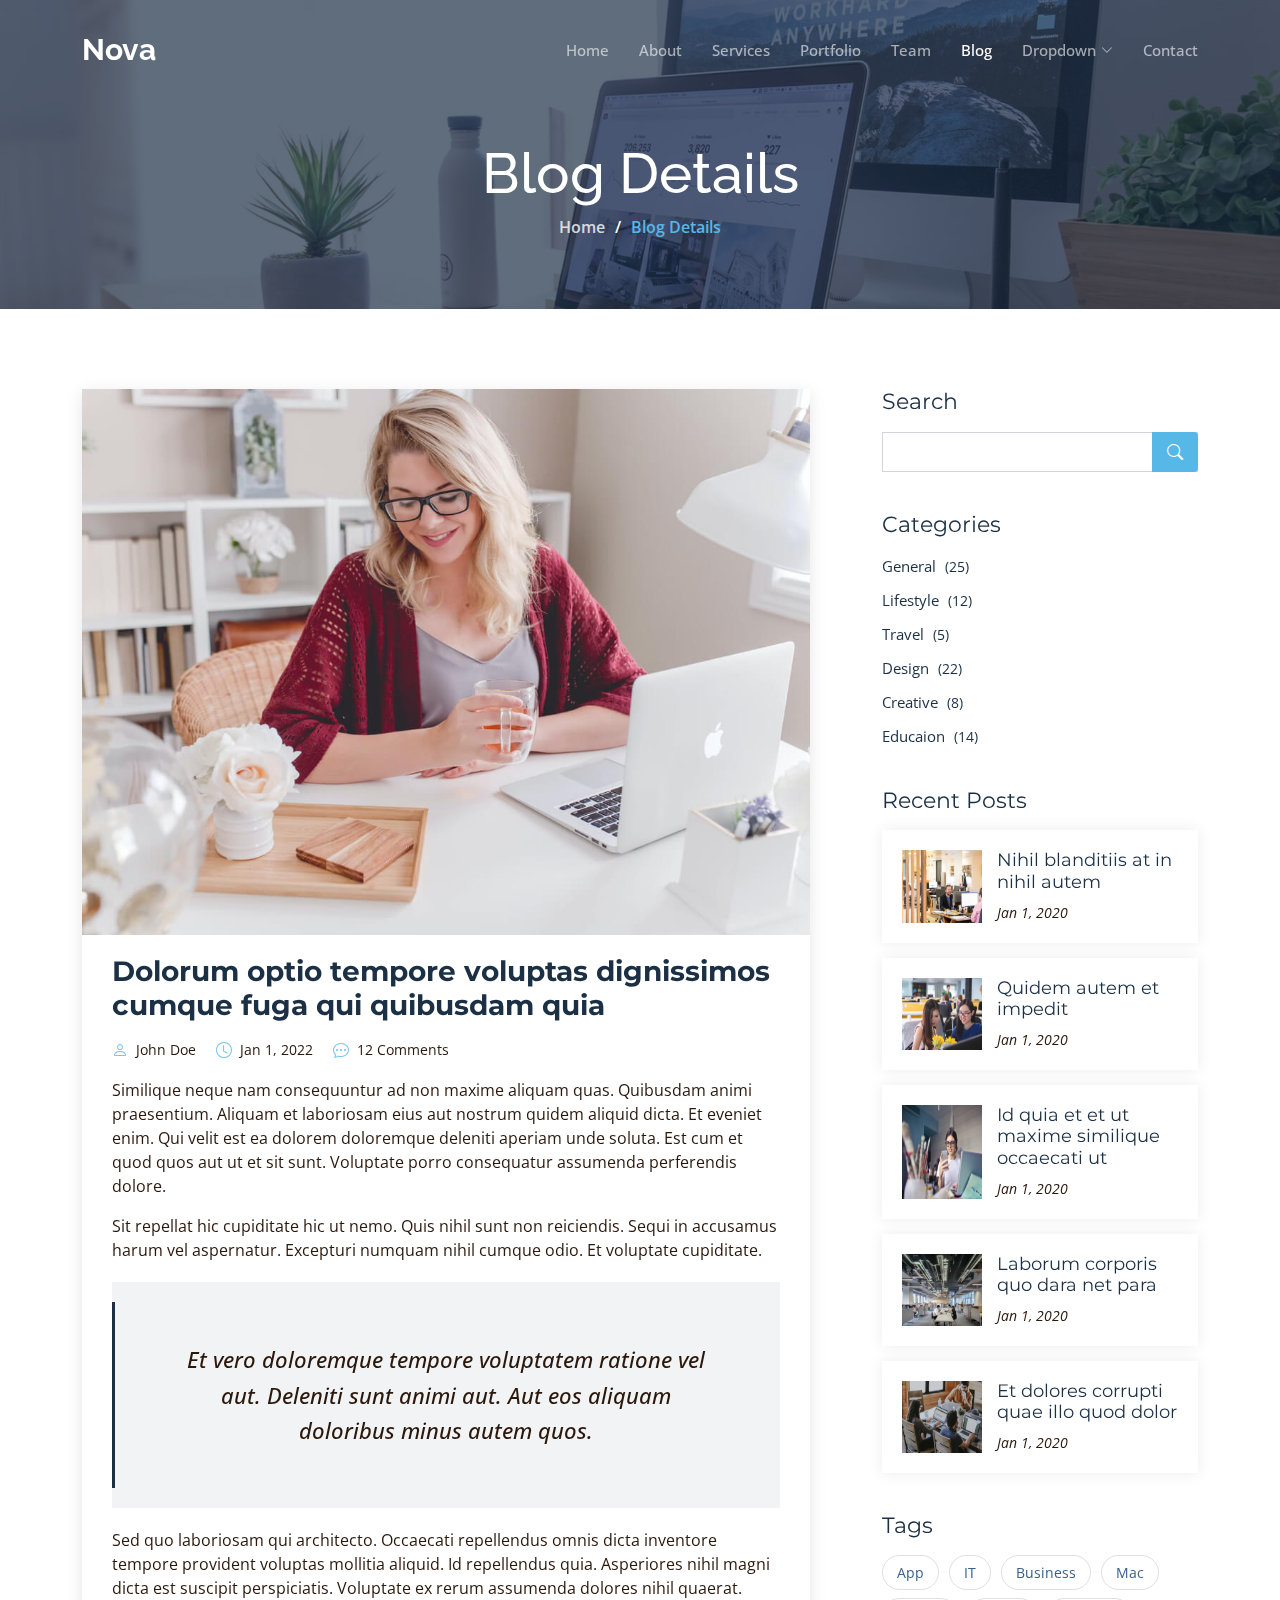
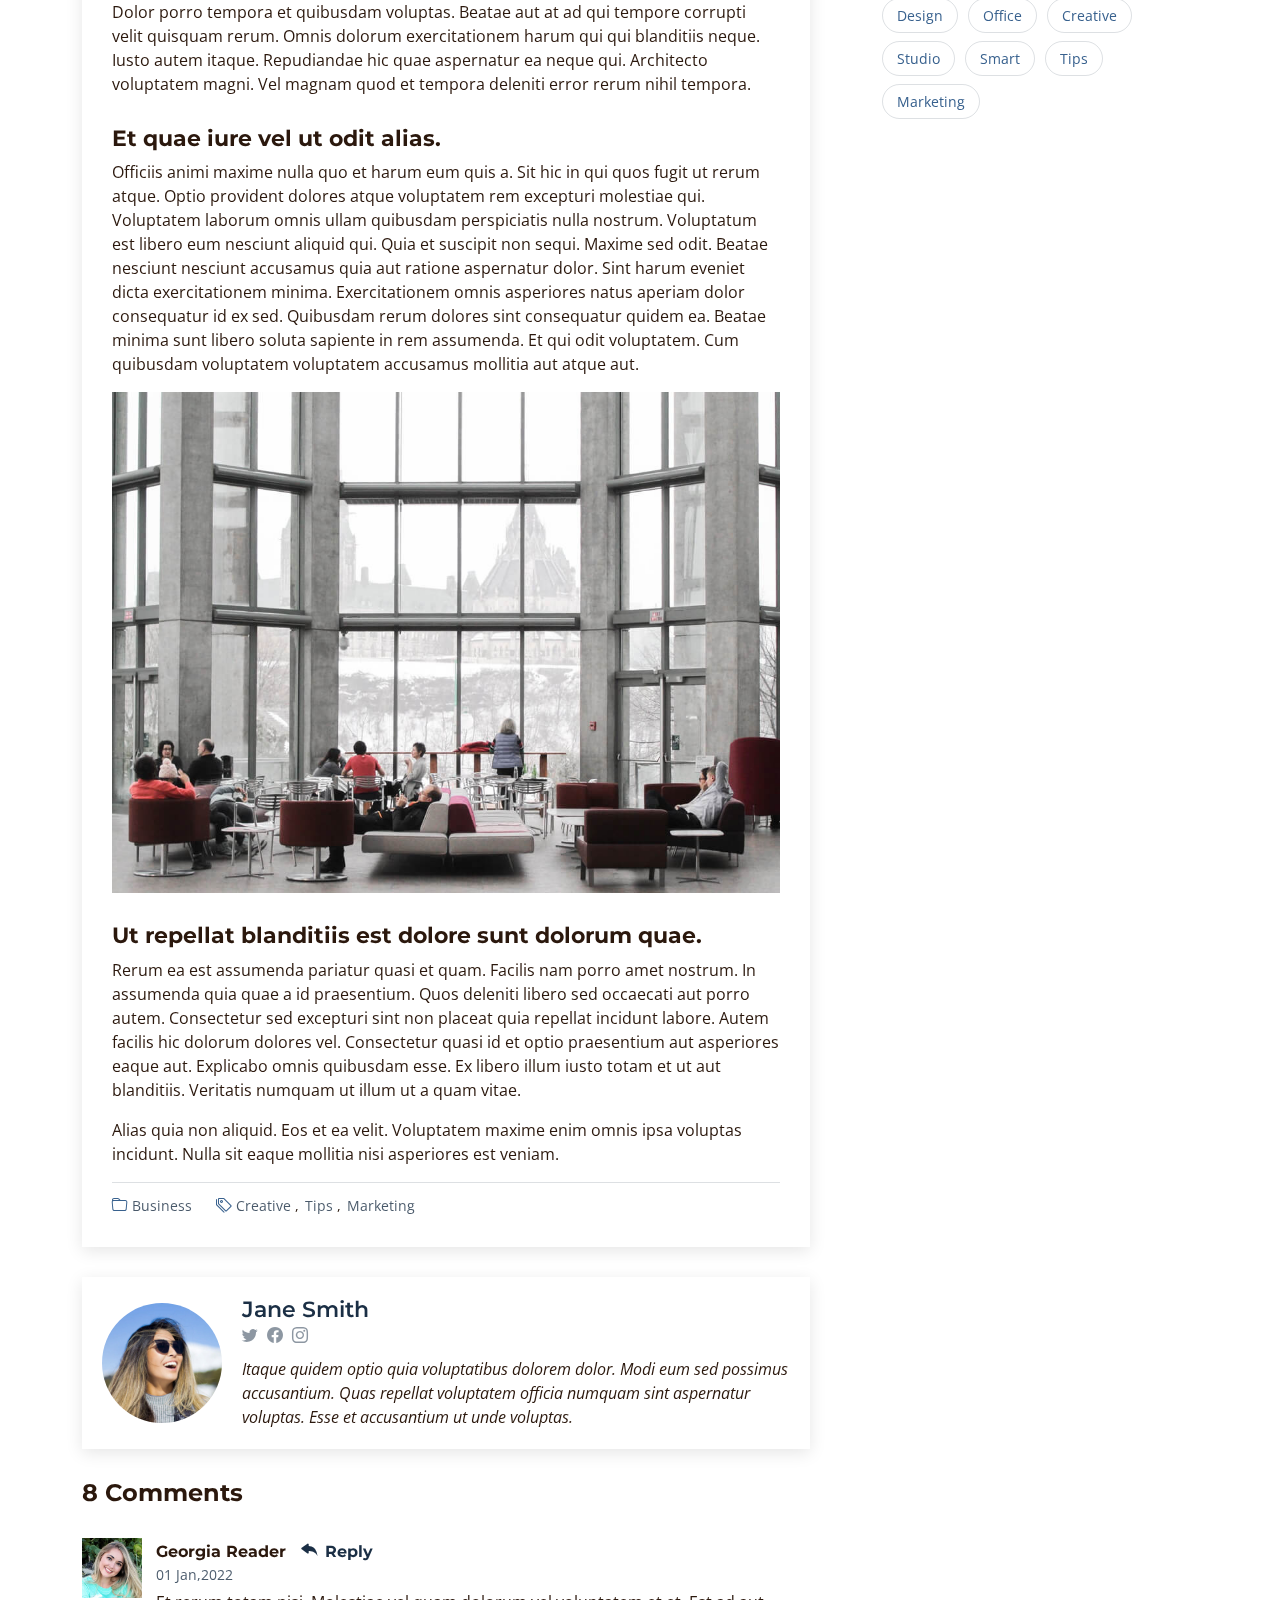
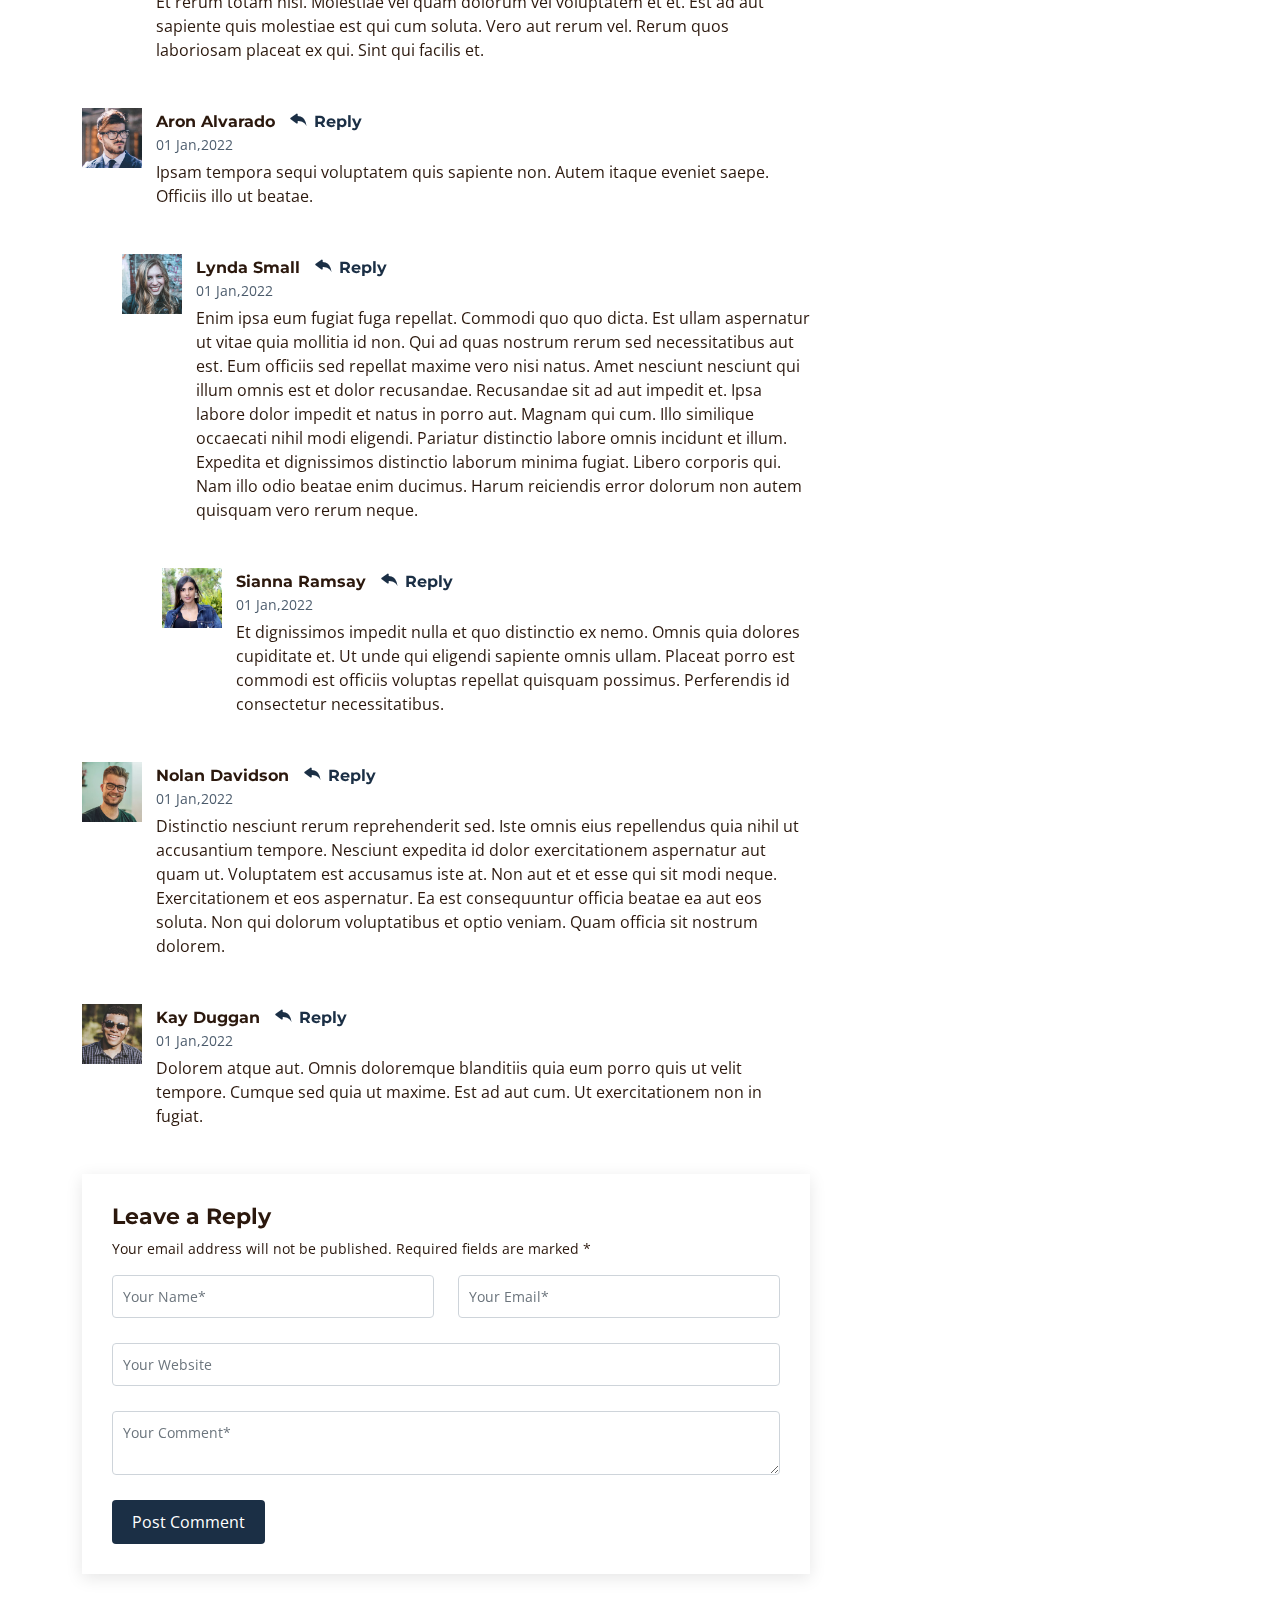
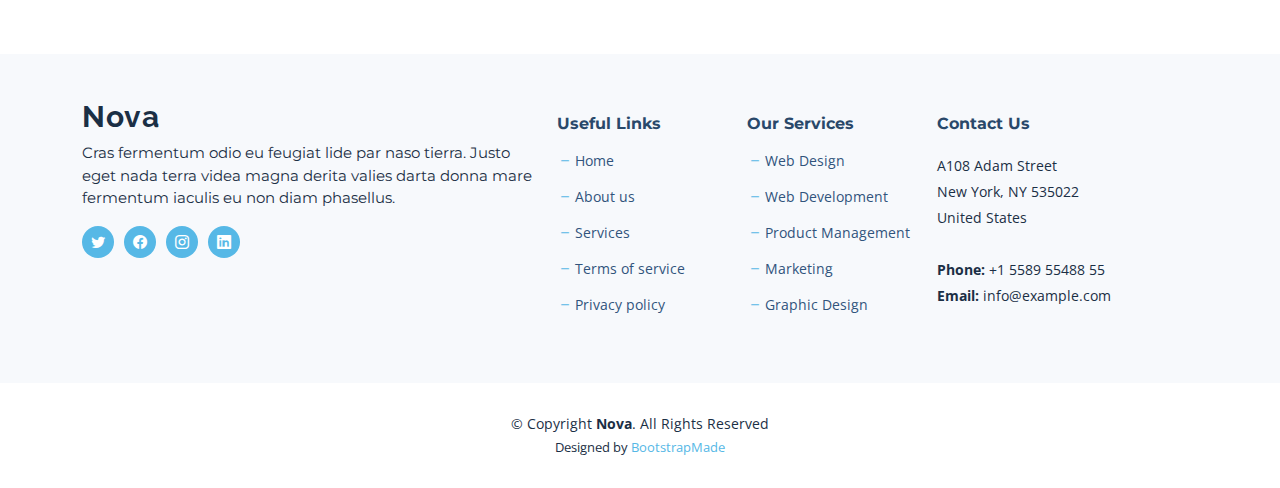
==== blog-details.html @ 0387a155 "Website" ====
<!DOCTYPE html>
<html lang="en">

<head>
  <meta charset="utf-8">
  <meta content="width=device-width, initial-scale=1.0" name="viewport">

  <title>Nova Bootstrap Template - Blog</title>
  <meta content="" name="description">
  <meta content="" name="keywords">

  <!-- Favicons -->
  <link href="assets/img/favicon.png" rel="icon">
  <link href="assets/img/apple-touch-icon.png" rel="apple-touch-icon">

  <!-- Google Fonts -->
  <link rel="preconnect" href="https://fonts.googleapis.com">
  <link rel="preconnect" href="https://fonts.gstatic.com" crossorigin>
  <link href="https://fonts.googleapis.com/css2?family=Open+Sans:ital,wght@0,300;0,400;0,500;0,600;0,700;1,300;1,400;1,600;1,700&family=Montserrat:ital,wght@0,300;0,400;0,500;0,600;0,700;1,300;1,400;1,500;1,600;1,700&family=Raleway:ital,wght@0,300;0,400;0,500;0,600;0,700;1,300;1,400;1,500;1,600;1,700&display=swap" rel="stylesheet">

  <!-- Vendor CSS Files -->
  <link href="assets/vendor/bootstrap/css/bootstrap.min.css" rel="stylesheet">
  <link href="assets/vendor/bootstrap-icons/bootstrap-icons.css" rel="stylesheet">
  <link href="assets/vendor/aos/aos.css" rel="stylesheet">
  <link href="assets/vendor/glightbox/css/glightbox.min.css" rel="stylesheet">
  <link href="assets/vendor/swiper/swiper-bundle.min.css" rel="stylesheet">
  <link href="assets/vendor/remixicon/remixicon.css" rel="stylesheet">

  <!-- Template Main CSS File -->
  <link href="assets/css/main.css" rel="stylesheet">

  <!-- =======================================================
  * Template Name: Nova
  * Updated: Mar 10 2023 with Bootstrap v5.2.3
  * Template URL: https://bootstrapmade.com/nova-bootstrap-business-template/
  * Author: BootstrapMade.com
  * License: https://bootstrapmade.com/license/
  ======================================================== -->
</head>

<body class="page-blog">

  <!-- ======= Header ======= -->
  <header id="header" class="header d-flex align-items-center fixed-top">
    <div class="container-fluid container-xl d-flex align-items-center justify-content-between">

      <a href="index.html" class="logo d-flex align-items-center">
        <!-- Uncomment the line below if you also wish to use an image logo -->
        <!-- <img src="assets/img/logo.png" alt=""> -->
        <h1 class="d-flex align-items-center">Nova</h1>
      </a>

      <i class="mobile-nav-toggle mobile-nav-show bi bi-list"></i>
      <i class="mobile-nav-toggle mobile-nav-hide d-none bi bi-x"></i>

      <nav id="navbar" class="navbar">
        <ul>
          <li><a href="index.html">Home</a></li>
          <li><a href="about.html">About</a></li>
          <li><a href="services.html">Services</a></li>
          <li><a href="portfolio.html">Portfolio</a></li>
          <li><a href="team.html">Team</a></li>
          <li><a href="blog.html" class="active">Blog</a></li>
          <li class="dropdown"><a href="#"><span>Dropdown</span> <i class="bi bi-chevron-down dropdown-indicator"></i></a>
            <ul>
              <li><a href="#">Dropdown 1</a></li>
              <li class="dropdown"><a href="#"><span>Deep Dropdown</span> <i class="bi bi-chevron-down dropdown-indicator"></i></a>
                <ul>
                  <li><a href="#">Deep Dropdown 1</a></li>
                  <li><a href="#">Deep Dropdown 2</a></li>
                  <li><a href="#">Deep Dropdown 3</a></li>
                  <li><a href="#">Deep Dropdown 4</a></li>
                  <li><a href="#">Deep Dropdown 5</a></li>
                </ul>
              </li>
              <li><a href="#">Dropdown 2</a></li>
              <li><a href="#">Dropdown 3</a></li>
              <li><a href="#">Dropdown 4</a></li>
            </ul>
          </li>
          <li><a href="contact.html">Contact</a></li>
        </ul>
      </nav><!-- .navbar -->

    </div>
  </header><!-- End Header -->

  <main id="main">

    <!-- ======= Breadcrumbs ======= -->
    <div class="breadcrumbs d-flex align-items-center" style="background-image: url('assets/img/blog-header.jpg');">
      <div class="container position-relative d-flex flex-column align-items-center">

        <h2>Blog Details</h2>
        <ol>
          <li><a href="index.html">Home</a></li>
          <li>Blog Details</li>
        </ol>

      </div>
    </div><!-- End Breadcrumbs -->

    <!-- ======= Blog Details Section ======= -->
    <section id="blog" class="blog">
      <div class="container" data-aos="fade-up">

        <div class="row g-5">

          <div class="col-lg-8" data-aos="fade-up" data-aos-delay="200">

            <article class="blog-details">

              <div class="post-img">
                <img src="assets/img/blog/blog-1.jpg" alt="" class="img-fluid">
              </div>

              <h2 class="title">Dolorum optio tempore voluptas dignissimos cumque fuga qui quibusdam quia</h2>

              <div class="meta-top">
                <ul>
                  <li class="d-flex align-items-center"><i class="bi bi-person"></i> <a href="blog-details.html">John Doe</a></li>
                  <li class="d-flex align-items-center"><i class="bi bi-clock"></i> <a href="blog-details.html"><time datetime="2020-01-01">Jan 1, 2022</time></a></li>
                  <li class="d-flex align-items-center"><i class="bi bi-chat-dots"></i> <a href="blog-details.html">12 Comments</a></li>
                </ul>
              </div><!-- End meta top -->

              <div class="content">
                <p>
                  Similique neque nam consequuntur ad non maxime aliquam quas. Quibusdam animi praesentium. Aliquam et laboriosam eius aut nostrum quidem aliquid dicta.
                  Et eveniet enim. Qui velit est ea dolorem doloremque deleniti aperiam unde soluta. Est cum et quod quos aut ut et sit sunt. Voluptate porro consequatur assumenda perferendis dolore.
                </p>

                <p>
                  Sit repellat hic cupiditate hic ut nemo. Quis nihil sunt non reiciendis. Sequi in accusamus harum vel aspernatur. Excepturi numquam nihil cumque odio. Et voluptate cupiditate.
                </p>

                <blockquote>
                  <p>
                    Et vero doloremque tempore voluptatem ratione vel aut. Deleniti sunt animi aut. Aut eos aliquam doloribus minus autem quos.
                  </p>
                </blockquote>

                <p>
                  Sed quo laboriosam qui architecto. Occaecati repellendus omnis dicta inventore tempore provident voluptas mollitia aliquid. Id repellendus quia. Asperiores nihil magni dicta est suscipit perspiciatis. Voluptate ex rerum assumenda dolores nihil quaerat.
                  Dolor porro tempora et quibusdam voluptas. Beatae aut at ad qui tempore corrupti velit quisquam rerum. Omnis dolorum exercitationem harum qui qui blanditiis neque.
                  Iusto autem itaque. Repudiandae hic quae aspernatur ea neque qui. Architecto voluptatem magni. Vel magnam quod et tempora deleniti error rerum nihil tempora.
                </p>

                <h3>Et quae iure vel ut odit alias.</h3>
                <p>
                  Officiis animi maxime nulla quo et harum eum quis a. Sit hic in qui quos fugit ut rerum atque. Optio provident dolores atque voluptatem rem excepturi molestiae qui. Voluptatem laborum omnis ullam quibusdam perspiciatis nulla nostrum. Voluptatum est libero eum nesciunt aliquid qui.
                  Quia et suscipit non sequi. Maxime sed odit. Beatae nesciunt nesciunt accusamus quia aut ratione aspernatur dolor. Sint harum eveniet dicta exercitationem minima. Exercitationem omnis asperiores natus aperiam dolor consequatur id ex sed. Quibusdam rerum dolores sint consequatur quidem ea.
                  Beatae minima sunt libero soluta sapiente in rem assumenda. Et qui odit voluptatem. Cum quibusdam voluptatem voluptatem accusamus mollitia aut atque aut.
                </p>
                <img src="assets/img/blog/blog-inside-post.jpg" class="img-fluid" alt="">

                <h3>Ut repellat blanditiis est dolore sunt dolorum quae.</h3>
                <p>
                  Rerum ea est assumenda pariatur quasi et quam. Facilis nam porro amet nostrum. In assumenda quia quae a id praesentium. Quos deleniti libero sed occaecati aut porro autem. Consectetur sed excepturi sint non placeat quia repellat incidunt labore. Autem facilis hic dolorum dolores vel.
                  Consectetur quasi id et optio praesentium aut asperiores eaque aut. Explicabo omnis quibusdam esse. Ex libero illum iusto totam et ut aut blanditiis. Veritatis numquam ut illum ut a quam vitae.
                </p>
                <p>
                  Alias quia non aliquid. Eos et ea velit. Voluptatem maxime enim omnis ipsa voluptas incidunt. Nulla sit eaque mollitia nisi asperiores est veniam.
                </p>

              </div><!-- End post content -->

              <div class="meta-bottom">
                <i class="bi bi-folder"></i>
                <ul class="cats">
                  <li><a href="#">Business</a></li>
                </ul>

                <i class="bi bi-tags"></i>
                <ul class="tags">
                  <li><a href="#">Creative</a></li>
                  <li><a href="#">Tips</a></li>
                  <li><a href="#">Marketing</a></li>
                </ul>
              </div><!-- End meta bottom -->

            </article><!-- End blog post -->

            <div class="post-author d-flex align-items-center">
              <img src="assets/img/blog/blog-author.jpg" class="rounded-circle flex-shrink-0" alt="">
              <div>
                <h4>Jane Smith</h4>
                <div class="social-links">
                  <a href="https://twitters.com/#"><i class="bi bi-twitter"></i></a>
                  <a href="https://facebook.com/#"><i class="bi bi-facebook"></i></a>
                  <a href="https://instagram.com/#"><i class="biu bi-instagram"></i></a>
                </div>
                <p>
                  Itaque quidem optio quia voluptatibus dolorem dolor. Modi eum sed possimus accusantium. Quas repellat voluptatem officia numquam sint aspernatur voluptas. Esse et accusantium ut unde voluptas.
                </p>
              </div>
            </div><!-- End post author -->

            <div class="comments">

              <h4 class="comments-count">8 Comments</h4>

              <div id="comment-1" class="comment">
                <div class="d-flex">
                  <div class="comment-img"><img src="assets/img/blog/comments-1.jpg" alt=""></div>
                  <div>
                    <h5><a href="">Georgia Reader</a> <a href="#" class="reply"><i class="bi bi-reply-fill"></i> Reply</a></h5>
                    <time datetime="2020-01-01">01 Jan,2022</time>
                    <p>
                      Et rerum totam nisi. Molestiae vel quam dolorum vel voluptatem et et. Est ad aut sapiente quis molestiae est qui cum soluta.
                      Vero aut rerum vel. Rerum quos laboriosam placeat ex qui. Sint qui facilis et.
                    </p>
                  </div>
                </div>
              </div><!-- End comment #1 -->

              <div id="comment-2" class="comment">
                <div class="d-flex">
                  <div class="comment-img"><img src="assets/img/blog/comments-2.jpg" alt=""></div>
                  <div>
                    <h5><a href="">Aron Alvarado</a> <a href="#" class="reply"><i class="bi bi-reply-fill"></i> Reply</a></h5>
                    <time datetime="2020-01-01">01 Jan,2022</time>
                    <p>
                      Ipsam tempora sequi voluptatem quis sapiente non. Autem itaque eveniet saepe. Officiis illo ut beatae.
                    </p>
                  </div>
                </div>

                <div id="comment-reply-1" class="comment comment-reply">
                  <div class="d-flex">
                    <div class="comment-img"><img src="assets/img/blog/comments-3.jpg" alt=""></div>
                    <div>
                      <h5><a href="">Lynda Small</a> <a href="#" class="reply"><i class="bi bi-reply-fill"></i> Reply</a></h5>
                      <time datetime="2020-01-01">01 Jan,2022</time>
                      <p>
                        Enim ipsa eum fugiat fuga repellat. Commodi quo quo dicta. Est ullam aspernatur ut vitae quia mollitia id non. Qui ad quas nostrum rerum sed necessitatibus aut est. Eum officiis sed repellat maxime vero nisi natus. Amet nesciunt nesciunt qui illum omnis est et dolor recusandae.

                        Recusandae sit ad aut impedit et. Ipsa labore dolor impedit et natus in porro aut. Magnam qui cum. Illo similique occaecati nihil modi eligendi. Pariatur distinctio labore omnis incidunt et illum. Expedita et dignissimos distinctio laborum minima fugiat.

                        Libero corporis qui. Nam illo odio beatae enim ducimus. Harum reiciendis error dolorum non autem quisquam vero rerum neque.
                      </p>
                    </div>
                  </div>

                  <div id="comment-reply-2" class="comment comment-reply">
                    <div class="d-flex">
                      <div class="comment-img"><img src="assets/img/blog/comments-4.jpg" alt=""></div>
                      <div>
                        <h5><a href="">Sianna Ramsay</a> <a href="#" class="reply"><i class="bi bi-reply-fill"></i> Reply</a></h5>
                        <time datetime="2020-01-01">01 Jan,2022</time>
                        <p>
                          Et dignissimos impedit nulla et quo distinctio ex nemo. Omnis quia dolores cupiditate et. Ut unde qui eligendi sapiente omnis ullam. Placeat porro est commodi est officiis voluptas repellat quisquam possimus. Perferendis id consectetur necessitatibus.
                        </p>
                      </div>
                    </div>

                  </div><!-- End comment reply #2-->

                </div><!-- End comment reply #1-->

              </div><!-- End comment #2-->

              <div id="comment-3" class="comment">
                <div class="d-flex">
                  <div class="comment-img"><img src="assets/img/blog/comments-5.jpg" alt=""></div>
                  <div>
                    <h5><a href="">Nolan Davidson</a> <a href="#" class="reply"><i class="bi bi-reply-fill"></i> Reply</a></h5>
                    <time datetime="2020-01-01">01 Jan,2022</time>
                    <p>
                      Distinctio nesciunt rerum reprehenderit sed. Iste omnis eius repellendus quia nihil ut accusantium tempore. Nesciunt expedita id dolor exercitationem aspernatur aut quam ut. Voluptatem est accusamus iste at.
                      Non aut et et esse qui sit modi neque. Exercitationem et eos aspernatur. Ea est consequuntur officia beatae ea aut eos soluta. Non qui dolorum voluptatibus et optio veniam. Quam officia sit nostrum dolorem.
                    </p>
                  </div>
                </div>

              </div><!-- End comment #3 -->

              <div id="comment-4" class="comment">
                <div class="d-flex">
                  <div class="comment-img"><img src="assets/img/blog/comments-6.jpg" alt=""></div>
                  <div>
                    <h5><a href="">Kay Duggan</a> <a href="#" class="reply"><i class="bi bi-reply-fill"></i> Reply</a></h5>
                    <time datetime="2020-01-01">01 Jan,2022</time>
                    <p>
                      Dolorem atque aut. Omnis doloremque blanditiis quia eum porro quis ut velit tempore. Cumque sed quia ut maxime. Est ad aut cum. Ut exercitationem non in fugiat.
                    </p>
                  </div>
                </div>

              </div><!-- End comment #4 -->

              <div class="reply-form">

                <h4>Leave a Reply</h4>
                <p>Your email address will not be published. Required fields are marked * </p>
                <form action="">
                  <div class="row">
                    <div class="col-md-6 form-group">
                      <input name="name" type="text" class="form-control" placeholder="Your Name*">
                    </div>
                    <div class="col-md-6 form-group">
                      <input name="email" type="text" class="form-control" placeholder="Your Email*">
                    </div>
                  </div>
                  <div class="row">
                    <div class="col form-group">
                      <input name="website" type="text" class="form-control" placeholder="Your Website">
                    </div>
                  </div>
                  <div class="row">
                    <div class="col form-group">
                      <textarea name="comment" class="form-control" placeholder="Your Comment*"></textarea>
                    </div>
                  </div>
                  <button type="submit" class="btn btn-primary">Post Comment</button>

                </form>

              </div>

            </div><!-- End blog comments -->

          </div>

          <div class="col-lg-4" data-aos="fade-up" data-aos-delay="400">

            <div class="sidebar ps-lg-4">

              <div class="sidebar-item search-form">
                <h3 class="sidebar-title">Search</h3>
                <form action="" class="mt-3">
                  <input type="text">
                  <button type="submit"><i class="bi bi-search"></i></button>
                </form>
              </div><!-- End sidebar search formn-->

              <div class="sidebar-item categories">
                <h3 class="sidebar-title">Categories</h3>
                <ul class="mt-3">
                  <li><a href="#">General <span>(25)</span></a></li>
                  <li><a href="#">Lifestyle <span>(12)</span></a></li>
                  <li><a href="#">Travel <span>(5)</span></a></li>
                  <li><a href="#">Design <span>(22)</span></a></li>
                  <li><a href="#">Creative <span>(8)</span></a></li>
                  <li><a href="#">Educaion <span>(14)</span></a></li>
                </ul>
              </div><!-- End sidebar categories-->

              <div class="sidebar-item recent-posts">
                <h3 class="sidebar-title">Recent Posts</h3>

                <div class="mt-3">

                  <div class="post-item mt-3">
                    <img src="assets/img/blog/blog-recent-1.jpg" alt="" class="flex-shrink-0">
                    <div>
                      <h4><a href="blog-post.html">Nihil blanditiis at in nihil autem</a></h4>
                      <time datetime="2020-01-01">Jan 1, 2020</time>
                    </div>
                  </div><!-- End recent post item-->

                  <div class="post-item">
                    <img src="assets/img/blog/blog-recent-2.jpg" alt="" class="flex-shrink-0">
                    <div>
                      <h4><a href="blog-post.html">Quidem autem et impedit</a></h4>
                      <time datetime="2020-01-01">Jan 1, 2020</time>
                    </div>
                  </div><!-- End recent post item-->

                  <div class="post-item">
                    <img src="assets/img/blog/blog-recent-3.jpg" alt="" class="flex-shrink-0">
                    <div>
                      <h4><a href="blog-post.html">Id quia et et ut maxime similique occaecati ut</a></h4>
                      <time datetime="2020-01-01">Jan 1, 2020</time>
                    </div>
                  </div><!-- End recent post item-->

                  <div class="post-item">
                    <img src="assets/img/blog/blog-recent-4.jpg" alt="" class="flex-shrink-0">
                    <div>
                      <h4><a href="blog-post.html">Laborum corporis quo dara net para</a></h4>
                      <time datetime="2020-01-01">Jan 1, 2020</time>
                    </div>
                  </div><!-- End recent post item-->

                  <div class="post-item">
                    <img src="assets/img/blog/blog-recent-5.jpg" alt="" class="flex-shrink-0">
                    <div>
                      <h4><a href="blog-post.html">Et dolores corrupti quae illo quod dolor</a></h4>
                      <time datetime="2020-01-01">Jan 1, 2020</time>
                    </div>
                  </div><!-- End recent post item-->

                </div>

              </div><!-- End sidebar recent posts-->

              <div class="sidebar-item tags">
                <h3 class="sidebar-title">Tags</h3>
                <ul class="mt-3">
                  <li><a href="#">App</a></li>
                  <li><a href="#">IT</a></li>
                  <li><a href="#">Business</a></li>
                  <li><a href="#">Mac</a></li>
                  <li><a href="#">Design</a></li>
                  <li><a href="#">Office</a></li>
                  <li><a href="#">Creative</a></li>
                  <li><a href="#">Studio</a></li>
                  <li><a href="#">Smart</a></li>
                  <li><a href="#">Tips</a></li>
                  <li><a href="#">Marketing</a></li>
                </ul>
              </div><!-- End sidebar tags-->

            </div><!-- End Blog Sidebar -->

          </div>
        </div>

      </div>
    </section><!-- End Blog Details Section -->

  </main><!-- End #main -->

  <!-- ======= Footer ======= -->
  <footer id="footer" class="footer">

    <div class="footer-content">
      <div class="container">
        <div class="row gy-4">
          <div class="col-lg-5 col-md-12 footer-info">
            <a href="index.html" class="logo d-flex align-items-center">
              <span>Nova</span>
            </a>
            <p>Cras fermentum odio eu feugiat lide par naso tierra. Justo eget nada terra videa magna derita valies darta donna mare fermentum iaculis eu non diam phasellus.</p>
            <div class="social-links d-flex  mt-3">
              <a href="#" class="twitter"><i class="bi bi-twitter"></i></a>
              <a href="#" class="facebook"><i class="bi bi-facebook"></i></a>
              <a href="#" class="instagram"><i class="bi bi-instagram"></i></a>
              <a href="#" class="linkedin"><i class="bi bi-linkedin"></i></a>
            </div>
          </div>

          <div class="col-lg-2 col-6 footer-links">
            <h4>Useful Links</h4>
            <ul>
              <li><i class="bi bi-dash"></i> <a href="#">Home</a></li>
              <li><i class="bi bi-dash"></i> <a href="#">About us</a></li>
              <li><i class="bi bi-dash"></i> <a href="#">Services</a></li>
              <li><i class="bi bi-dash"></i> <a href="#">Terms of service</a></li>
              <li><i class="bi bi-dash"></i> <a href="#">Privacy policy</a></li>
            </ul>
          </div>

          <div class="col-lg-2 col-6 footer-links">
            <h4>Our Services</h4>
            <ul>
              <li><i class="bi bi-dash"></i> <a href="#">Web Design</a></li>
              <li><i class="bi bi-dash"></i> <a href="#">Web Development</a></li>
              <li><i class="bi bi-dash"></i> <a href="#">Product Management</a></li>
              <li><i class="bi bi-dash"></i> <a href="#">Marketing</a></li>
              <li><i class="bi bi-dash"></i> <a href="#">Graphic Design</a></li>
            </ul>
          </div>

          <div class="col-lg-3 col-md-12 footer-contact text-center text-md-start">
            <h4>Contact Us</h4>
            <p>
              A108 Adam Street <br>
              New York, NY 535022<br>
              United States <br><br>
              <strong>Phone:</strong> +1 5589 55488 55<br>
              <strong>Email:</strong> info@example.com<br>
            </p>

          </div>

        </div>
      </div>
    </div>

    <div class="footer-legal">
      <div class="container">
        <div class="copyright">
          &copy; Copyright <strong><span>Nova</span></strong>. All Rights Reserved
        </div>
        <div class="credits">
          <!-- All the links in the footer should remain intact. -->
          <!-- You can delete the links only if you purchased the pro version. -->
          <!-- Licensing information: https://bootstrapmade.com/license/ -->
          <!-- Purchase the pro version with working PHP/AJAX contact form: https://bootstrapmade.com/nova-bootstrap-business-template/ -->
          Designed by <a href="https://bootstrapmade.com/">BootstrapMade</a>
        </div>
      </div>
    </div>
  </footer><!-- End Footer --><!-- End Footer -->

  <a href="#" class="scroll-top d-flex align-items-center justify-content-center"><i class="bi bi-arrow-up-short"></i></a>

  <div id="preloader"></div>

  <!-- Vendor JS Files -->
  <script src="assets/vendor/bootstrap/js/bootstrap.bundle.min.js"></script>
  <script src="assets/vendor/aos/aos.js"></script>
  <script src="assets/vendor/glightbox/js/glightbox.min.js"></script>
  <script src="assets/vendor/swiper/swiper-bundle.min.js"></script>
  <script src="assets/vendor/isotope-layout/isotope.pkgd.min.js"></script>
  <script src="assets/vendor/php-email-form/validate.js"></script>

  <!-- Template Main JS File -->
  <script src="assets/js/main.js"></script>

</body>

</html>
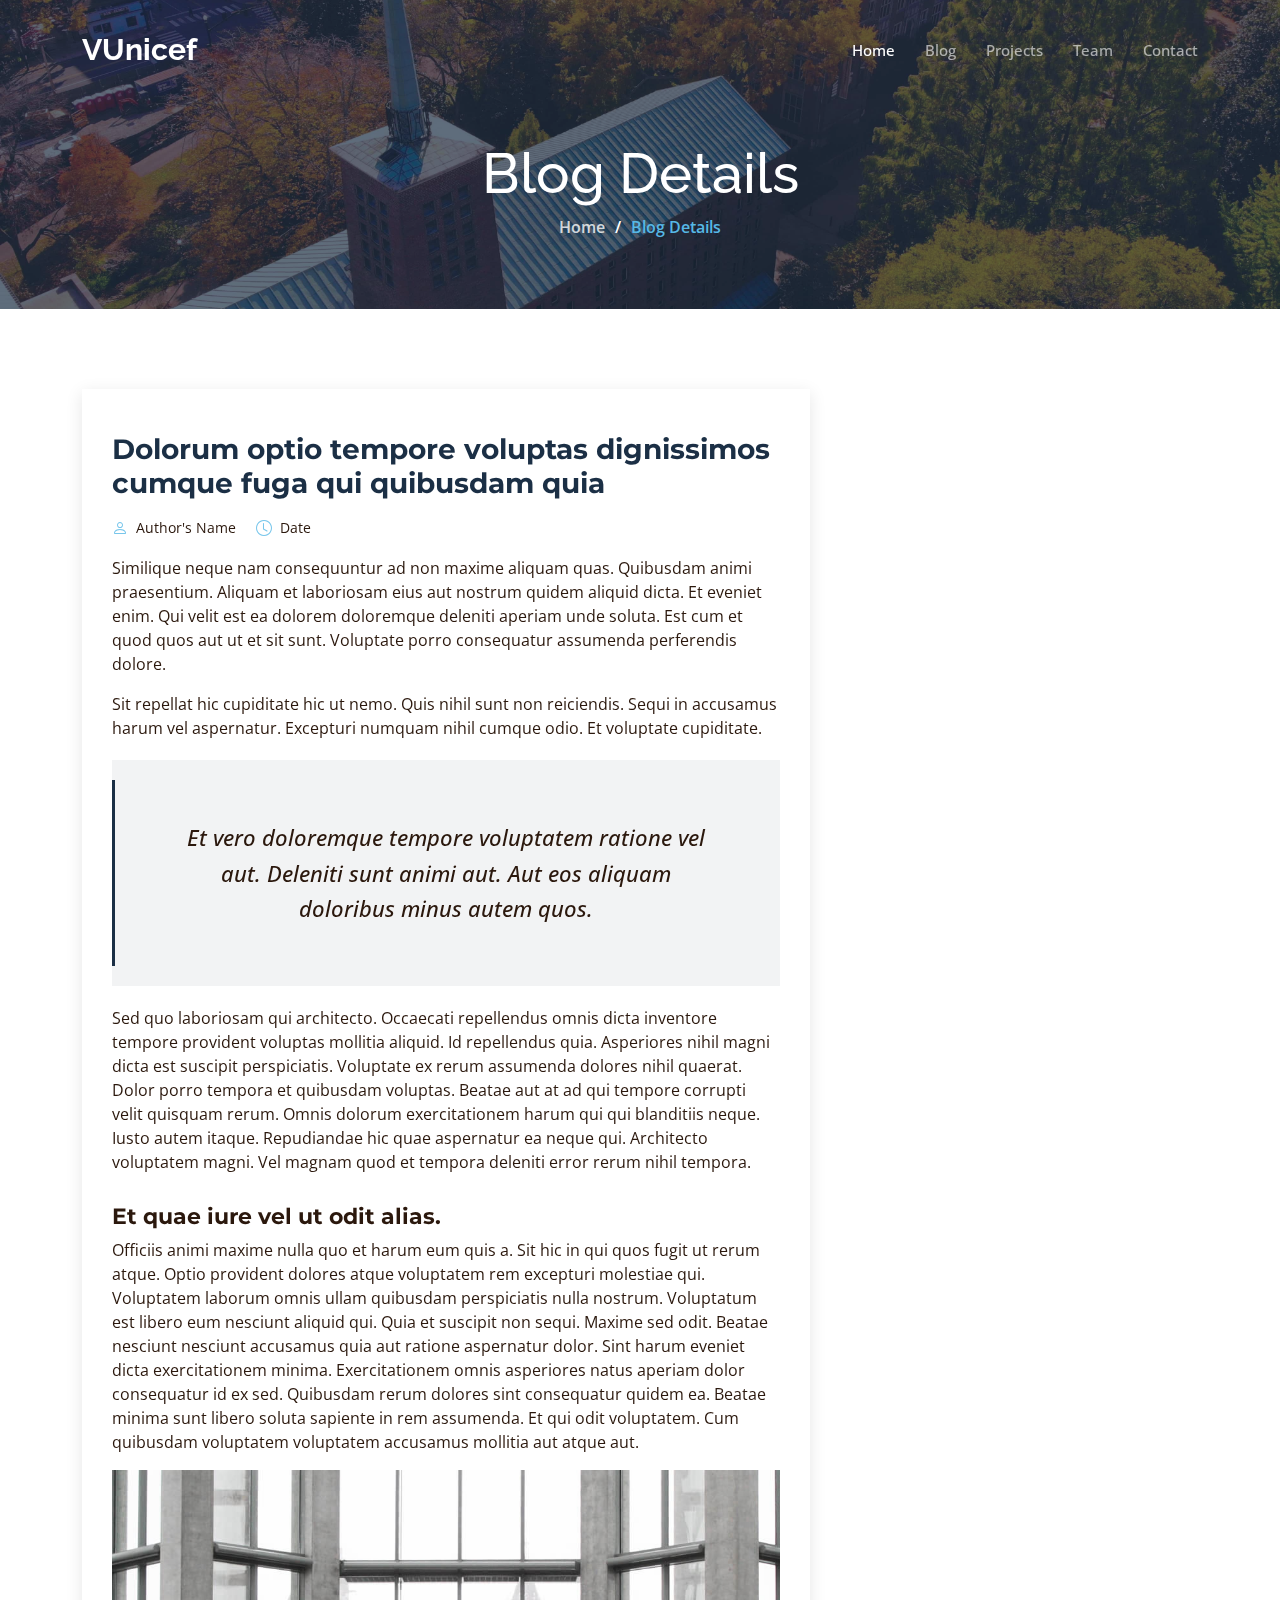
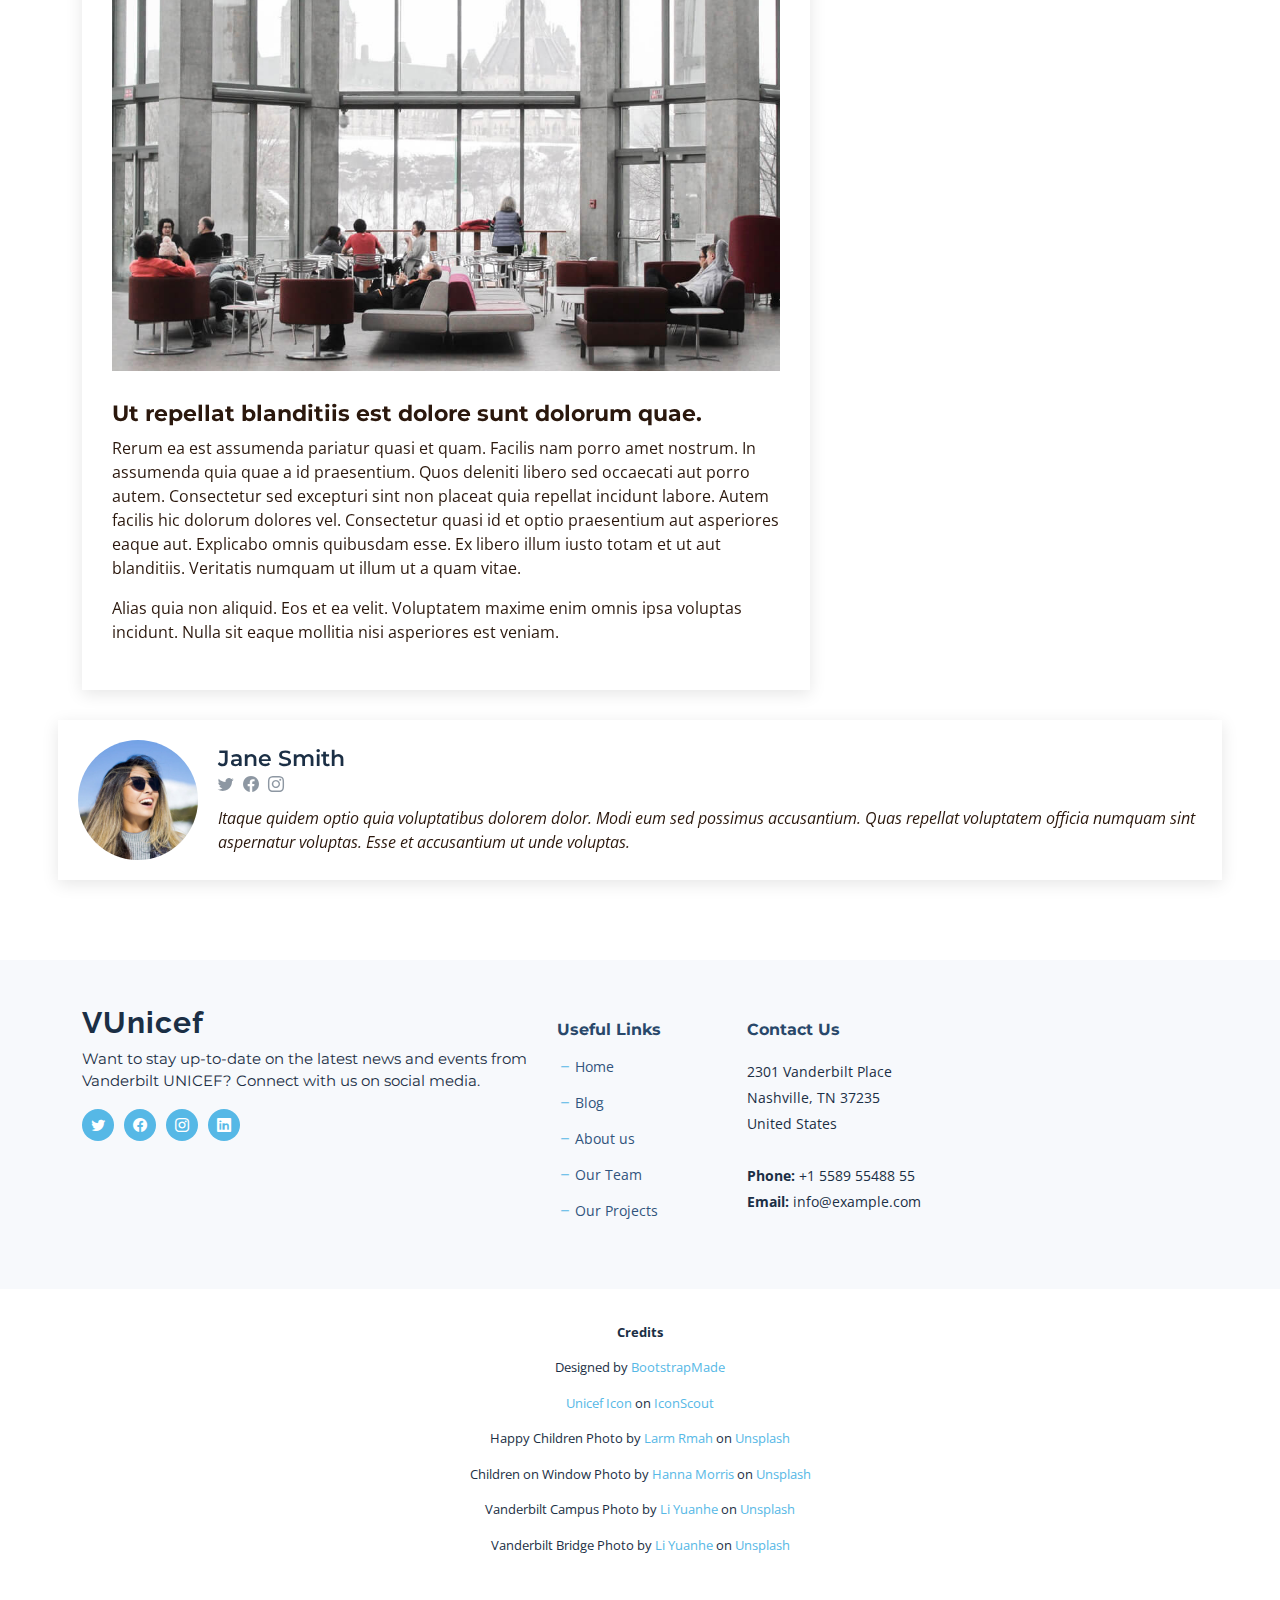
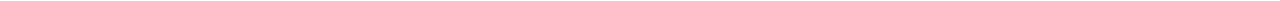
==== commit cd190736: "Blog" ====
--- a/blog-details.html
+++ b/blog-details.html
@@ -5,13 +5,13 @@
   <meta charset="utf-8">
   <meta content="width=device-width, initial-scale=1.0" name="viewport">
 
-  <title>Nova Bootstrap Template - Blog</title>
+  <title>Vanderbilt UNICEF - Blog</title>
   <meta content="" name="description">
   <meta content="" name="keywords">
 
   <!-- Favicons -->
-  <link href="assets/img/favicon.png" rel="icon">
-  <link href="assets/img/apple-touch-icon.png" rel="apple-touch-icon">
+  <link href="assets/img/UNICEF.jpg" rel="icon">
+  <link href="assets/img/UNICEF.jpg" rel="apple-touch-icon">
 
   <!-- Google Fonts -->
   <link rel="preconnect" href="https://fonts.googleapis.com">
@@ -31,7 +31,7 @@
 
   <!-- =======================================================
   * Template Name: Nova
-  * Updated: Mar 10 2023 with Bootstrap v5.2.3
+  * Updated: Mar 10 2023 with Bootstrap v5.2.3
   * Template URL: https://bootstrapmade.com/nova-bootstrap-business-template/
   * Author: BootstrapMade.com
   * License: https://bootstrapmade.com/license/
@@ -47,7 +47,7 @@
       <a href="index.html" class="logo d-flex align-items-center">
         <!-- Uncomment the line below if you also wish to use an image logo -->
         <!-- <img src="assets/img/logo.png" alt=""> -->
-        <h1 class="d-flex align-items-center">Nova</h1>
+        <h1 class="d-flex align-items-center">VUnicef</h1>
       </a>
 
       <i class="mobile-nav-toggle mobile-nav-show bi bi-list"></i>
@@ -55,13 +55,15 @@
 
       <nav id="navbar" class="navbar">
         <ul>
-          <li><a href="index.html">Home</a></li>
-          <li><a href="about.html">About</a></li>
-          <li><a href="services.html">Services</a></li>
-          <li><a href="portfolio.html">Portfolio</a></li>
+          <li><a href="index.html" class="active">Home</a></li>
+          <li><a href="blog.html">Blog</a></li>
+    
+          <li><a href="services.html">Projects</a></li>
           <li><a href="team.html">Team</a></li>
-          <li><a href="blog.html" class="active">Blog</a></li>
-          <li class="dropdown"><a href="#"><span>Dropdown</span> <i class="bi bi-chevron-down dropdown-indicator"></i></a>
+          <li><a href="contact.html">Contact</a></li>
+
+
+          <!-- <li class="dropdown"><a href="#"><span>Dropdown</span> <i class="bi bi-chevron-down dropdown-indicator"></i></a>
             <ul>
               <li><a href="#">Dropdown 1</a></li>
               <li class="dropdown"><a href="#"><span>Deep Dropdown</span> <i class="bi bi-chevron-down dropdown-indicator"></i></a>
@@ -77,8 +79,8 @@
               <li><a href="#">Dropdown 3</a></li>
               <li><a href="#">Dropdown 4</a></li>
             </ul>
-          </li>
-          <li><a href="contact.html">Contact</a></li>
+          </li> -->
+          
         </ul>
       </nav><!-- .navbar -->
 
@@ -88,7 +90,7 @@
   <main id="main">
 
     <!-- ======= Breadcrumbs ======= -->
-    <div class="breadcrumbs d-flex align-items-center" style="background-image: url('assets/img/blog-header.jpg');">
+    <div class="breadcrumbs d-flex align-items-center" style="background-image: url('assets/img/vanderbilt-campus.jpg');">
       <div class="container position-relative d-flex flex-column align-items-center">
 
         <h2>Blog Details</h2>
@@ -118,9 +120,9 @@
 
               <div class="meta-top">
                 <ul>
-                  <li class="d-flex align-items-center"><i class="bi bi-person"></i> <a href="blog-details.html">John Doe</a></li>
-                  <li class="d-flex align-items-center"><i class="bi bi-clock"></i> <a href="blog-details.html"><time datetime="2020-01-01">Jan 1, 2022</time></a></li>
-                  <li class="d-flex align-items-center"><i class="bi bi-chat-dots"></i> <a href="blog-details.html">12 Comments</a></li>
+                  <li class="d-flex align-items-center"><i class="bi bi-person"></i> <a href="#">Author's Name</a></li>
+                  <li class="d-flex align-items-center"><i class="bi bi-clock"></i> <a href="#"><time datetime="2020-01-01">Date</time></a></li>
+                  
                 </ul>
               </div><!-- End meta top -->
 
@@ -164,19 +166,7 @@
                 </p>
 
               </div><!-- End post content -->
-
-              <div class="meta-bottom">
-                <i class="bi bi-folder"></i>
-                <ul class="cats">
-                  <li><a href="#">Business</a></li>
-                </ul>
-
-                <i class="bi bi-tags"></i>
-                <ul class="tags">
-                  <li><a href="#">Creative</a></li>
-                  <li><a href="#">Tips</a></li>
-                  <li><a href="#">Marketing</a></li>
-                </ul>
+                
               </div><!-- End meta bottom -->
 
             </article><!-- End blog post -->
@@ -196,133 +186,11 @@
               </div>
             </div><!-- End post author -->
 
-            <div class="comments">
-
-              <h4 class="comments-count">8 Comments</h4>
-
-              <div id="comment-1" class="comment">
-                <div class="d-flex">
-                  <div class="comment-img"><img src="assets/img/blog/comments-1.jpg" alt=""></div>
-                  <div>
-                    <h5><a href="">Georgia Reader</a> <a href="#" class="reply"><i class="bi bi-reply-fill"></i> Reply</a></h5>
-                    <time datetime="2020-01-01">01 Jan,2022</time>
-                    <p>
-                      Et rerum totam nisi. Molestiae vel quam dolorum vel voluptatem et et. Est ad aut sapiente quis molestiae est qui cum soluta.
-                      Vero aut rerum vel. Rerum quos laboriosam placeat ex qui. Sint qui facilis et.
-                    </p>
-                  </div>
-                </div>
-              </div><!-- End comment #1 -->
-
-              <div id="comment-2" class="comment">
-                <div class="d-flex">
-                  <div class="comment-img"><img src="assets/img/blog/comments-2.jpg" alt=""></div>
-                  <div>
-                    <h5><a href="">Aron Alvarado</a> <a href="#" class="reply"><i class="bi bi-reply-fill"></i> Reply</a></h5>
-                    <time datetime="2020-01-01">01 Jan,2022</time>
-                    <p>
-                      Ipsam tempora sequi voluptatem quis sapiente non. Autem itaque eveniet saepe. Officiis illo ut beatae.
-                    </p>
-                  </div>
-                </div>
-
-                <div id="comment-reply-1" class="comment comment-reply">
-                  <div class="d-flex">
-                    <div class="comment-img"><img src="assets/img/blog/comments-3.jpg" alt=""></div>
-                    <div>
-                      <h5><a href="">Lynda Small</a> <a href="#" class="reply"><i class="bi bi-reply-fill"></i> Reply</a></h5>
-                      <time datetime="2020-01-01">01 Jan,2022</time>
-                      <p>
-                        Enim ipsa eum fugiat fuga repellat. Commodi quo quo dicta. Est ullam aspernatur ut vitae quia mollitia id non. Qui ad quas nostrum rerum sed necessitatibus aut est. Eum officiis sed repellat maxime vero nisi natus. Amet nesciunt nesciunt qui illum omnis est et dolor recusandae.
-
-                        Recusandae sit ad aut impedit et. Ipsa labore dolor impedit et natus in porro aut. Magnam qui cum. Illo similique occaecati nihil modi eligendi. Pariatur distinctio labore omnis incidunt et illum. Expedita et dignissimos distinctio laborum minima fugiat.
-
-                        Libero corporis qui. Nam illo odio beatae enim ducimus. Harum reiciendis error dolorum non autem quisquam vero rerum neque.
-                      </p>
-                    </div>
-                  </div>
-
-                  <div id="comment-reply-2" class="comment comment-reply">
-                    <div class="d-flex">
-                      <div class="comment-img"><img src="assets/img/blog/comments-4.jpg" alt=""></div>
-                      <div>
-                        <h5><a href="">Sianna Ramsay</a> <a href="#" class="reply"><i class="bi bi-reply-fill"></i> Reply</a></h5>
-                        <time datetime="2020-01-01">01 Jan,2022</time>
-                        <p>
-                          Et dignissimos impedit nulla et quo distinctio ex nemo. Omnis quia dolores cupiditate et. Ut unde qui eligendi sapiente omnis ullam. Placeat porro est commodi est officiis voluptas repellat quisquam possimus. Perferendis id consectetur necessitatibus.
-                        </p>
-                      </div>
-                    </div>
-
-                  </div><!-- End comment reply #2-->
-
-                </div><!-- End comment reply #1-->
-
-              </div><!-- End comment #2-->
-
-              <div id="comment-3" class="comment">
-                <div class="d-flex">
-                  <div class="comment-img"><img src="assets/img/blog/comments-5.jpg" alt=""></div>
-                  <div>
-                    <h5><a href="">Nolan Davidson</a> <a href="#" class="reply"><i class="bi bi-reply-fill"></i> Reply</a></h5>
-                    <time datetime="2020-01-01">01 Jan,2022</time>
-                    <p>
-                      Distinctio nesciunt rerum reprehenderit sed. Iste omnis eius repellendus quia nihil ut accusantium tempore. Nesciunt expedita id dolor exercitationem aspernatur aut quam ut. Voluptatem est accusamus iste at.
-                      Non aut et et esse qui sit modi neque. Exercitationem et eos aspernatur. Ea est consequuntur officia beatae ea aut eos soluta. Non qui dolorum voluptatibus et optio veniam. Quam officia sit nostrum dolorem.
-                    </p>
-                  </div>
-                </div>
-
-              </div><!-- End comment #3 -->
-
-              <div id="comment-4" class="comment">
-                <div class="d-flex">
-                  <div class="comment-img"><img src="assets/img/blog/comments-6.jpg" alt=""></div>
-                  <div>
-                    <h5><a href="">Kay Duggan</a> <a href="#" class="reply"><i class="bi bi-reply-fill"></i> Reply</a></h5>
-                    <time datetime="2020-01-01">01 Jan,2022</time>
-                    <p>
-                      Dolorem atque aut. Omnis doloremque blanditiis quia eum porro quis ut velit tempore. Cumque sed quia ut maxime. Est ad aut cum. Ut exercitationem non in fugiat.
-                    </p>
-                  </div>
-                </div>
-
-              </div><!-- End comment #4 -->
-
-              <div class="reply-form">
-
-                <h4>Leave a Reply</h4>
-                <p>Your email address will not be published. Required fields are marked * </p>
-                <form action="">
-                  <div class="row">
-                    <div class="col-md-6 form-group">
-                      <input name="name" type="text" class="form-control" placeholder="Your Name*">
-                    </div>
-                    <div class="col-md-6 form-group">
-                      <input name="email" type="text" class="form-control" placeholder="Your Email*">
-                    </div>
-                  </div>
-                  <div class="row">
-                    <div class="col form-group">
-                      <input name="website" type="text" class="form-control" placeholder="Your Website">
-                    </div>
-                  </div>
-                  <div class="row">
-                    <div class="col form-group">
-                      <textarea name="comment" class="form-control" placeholder="Your Comment*"></textarea>
-                    </div>
-                  </div>
-                  <button type="submit" class="btn btn-primary">Post Comment</button>
-
-                </form>
-
-              </div>
-
             </div><!-- End blog comments -->
 
           </div>
 
-          <div class="col-lg-4" data-aos="fade-up" data-aos-delay="400">
+          <!-- <div class="col-lg-4" data-aos="fade-up" data-aos-delay="400">
 
             <div class="sidebar ps-lg-4">
 
@@ -332,7 +200,7 @@
                   <input type="text">
                   <button type="submit"><i class="bi bi-search"></i></button>
                 </form>
-              </div><!-- End sidebar search formn-->
+              </div> End sidebar search formn
 
               <div class="sidebar-item categories">
                 <h3 class="sidebar-title">Categories</h3>
@@ -344,7 +212,7 @@
                   <li><a href="#">Creative <span>(8)</span></a></li>
                   <li><a href="#">Educaion <span>(14)</span></a></li>
                 </ul>
-              </div><!-- End sidebar categories-->
+              </div> End sidebar categories
 
               <div class="sidebar-item recent-posts">
                 <h3 class="sidebar-title">Recent Posts</h3>
@@ -357,7 +225,7 @@
                       <h4><a href="blog-post.html">Nihil blanditiis at in nihil autem</a></h4>
                       <time datetime="2020-01-01">Jan 1, 2020</time>
                     </div>
-                  </div><!-- End recent post item-->
+                  </div>End recent post item
 
                   <div class="post-item">
                     <img src="assets/img/blog/blog-recent-2.jpg" alt="" class="flex-shrink-0">
@@ -365,7 +233,7 @@
                       <h4><a href="blog-post.html">Quidem autem et impedit</a></h4>
                       <time datetime="2020-01-01">Jan 1, 2020</time>
                     </div>
-                  </div><!-- End recent post item-->
+                  </div>End recent post item
 
                   <div class="post-item">
                     <img src="assets/img/blog/blog-recent-3.jpg" alt="" class="flex-shrink-0">
@@ -373,7 +241,7 @@
                       <h4><a href="blog-post.html">Id quia et et ut maxime similique occaecati ut</a></h4>
                       <time datetime="2020-01-01">Jan 1, 2020</time>
                     </div>
-                  </div><!-- End recent post item-->
+                  </div>End recent post item
 
                   <div class="post-item">
                     <img src="assets/img/blog/blog-recent-4.jpg" alt="" class="flex-shrink-0">
@@ -381,7 +249,7 @@
                       <h4><a href="blog-post.html">Laborum corporis quo dara net para</a></h4>
                       <time datetime="2020-01-01">Jan 1, 2020</time>
                     </div>
-                  </div><!-- End recent post item-->
+                  </div>End recent post item
 
                   <div class="post-item">
                     <img src="assets/img/blog/blog-recent-5.jpg" alt="" class="flex-shrink-0">
@@ -389,11 +257,11 @@
                       <h4><a href="blog-post.html">Et dolores corrupti quae illo quod dolor</a></h4>
                       <time datetime="2020-01-01">Jan 1, 2020</time>
                     </div>
-                  </div><!-- End recent post item-->
+                  </div>End recent post item
 
                 </div>
 
-              </div><!-- End sidebar recent posts-->
+              </div>End sidebar recent posts
 
               <div class="sidebar-item tags">
                 <h3 class="sidebar-title">Tags</h3>
@@ -410,11 +278,11 @@
                   <li><a href="#">Tips</a></li>
                   <li><a href="#">Marketing</a></li>
                 </ul>
-              </div><!-- End sidebar tags-->
-
-            </div><!-- End Blog Sidebar -->
-
-          </div>
+              </div>End sidebar tags
+
+            </div> End Blog Sidebar -->
+
+          </div> 
         </div>
 
       </div>
@@ -430,9 +298,11 @@
         <div class="row gy-4">
           <div class="col-lg-5 col-md-12 footer-info">
             <a href="index.html" class="logo d-flex align-items-center">
-              <span>Nova</span>
+              <span>VUnicef</span>
             </a>
-            <p>Cras fermentum odio eu feugiat lide par naso tierra. Justo eget nada terra videa magna derita valies darta donna mare fermentum iaculis eu non diam phasellus.</p>
+            <p>Want to stay up-to-date on the latest news and events from Vanderbilt UNICEF? 
+              Connect with us on social media.
+            </p>
             <div class="social-links d-flex  mt-3">
               <a href="#" class="twitter"><i class="bi bi-twitter"></i></a>
               <a href="#" class="facebook"><i class="bi bi-facebook"></i></a>
@@ -445,13 +315,16 @@
             <h4>Useful Links</h4>
             <ul>
               <li><i class="bi bi-dash"></i> <a href="#">Home</a></li>
-              <li><i class="bi bi-dash"></i> <a href="#">About us</a></li>
-              <li><i class="bi bi-dash"></i> <a href="#">Services</a></li>
-              <li><i class="bi bi-dash"></i> <a href="#">Terms of service</a></li>
-              <li><i class="bi bi-dash"></i> <a href="#">Privacy policy</a></li>
+              <li><i class="bi bi-dash"></i> <a href="blog">Blog</a></li>
+              <li><i class="bi bi-dash"></i> <a href="about.html">About us</a></li>
+              <li><i class="bi bi-dash"></i> <a href="team.html">Our Team</a></li>
+              <li><i class="bi bi-dash"></i> <a href="#">Our Projects</a></li>
+
             </ul>
           </div>
-
+        
+
+          <!--
           <div class="col-lg-2 col-6 footer-links">
             <h4>Our Services</h4>
             <ul>
@@ -462,12 +335,12 @@
               <li><i class="bi bi-dash"></i> <a href="#">Graphic Design</a></li>
             </ul>
           </div>
-
+        -->
           <div class="col-lg-3 col-md-12 footer-contact text-center text-md-start">
             <h4>Contact Us</h4>
             <p>
-              A108 Adam Street <br>
-              New York, NY 535022<br>
+              2301 Vanderbilt Place <br>
+              Nashville, TN 37235<br>
               United States <br><br>
               <strong>Phone:</strong> +1 5589 55488 55<br>
               <strong>Email:</strong> info@example.com<br>
@@ -482,14 +355,35 @@
     <div class="footer-legal">
       <div class="container">
         <div class="copyright">
-          &copy; Copyright <strong><span>Nova</span></strong>. All Rights Reserved
+          <!--&copy; Copyright <strong><span>Nova</span></strong>. All Rights Reserved -->
         </div>
         <div class="credits">
           <!-- All the links in the footer should remain intact. -->
           <!-- You can delete the links only if you purchased the pro version. -->
           <!-- Licensing information: https://bootstrapmade.com/license/ -->
           <!-- Purchase the pro version with working PHP/AJAX contact form: https://bootstrapmade.com/nova-bootstrap-business-template/ -->
-          Designed by <a href="https://bootstrapmade.com/">BootstrapMade</a>
+          <p><b>Credits</b></p>
+          <p></p>Designed by <a href="https://bootstrapmade.com/">BootstrapMade</a></p>
+          <p><a href="https://iconscout.com/icons/unicef" target="_blank">Unicef Icon</a> on <a href="https://iconscout.com">IconScout</a>
+          </p>
+          <p>Happy Children Photo by <a href="https://unsplash.com/@larm?utm_source=unsplash&utm_medium=referral&utm_content=creditCopyText">Larm Rmah</a> 
+            on <a href="https://unsplash.com/photos/AEaTUnvneik?utm_source=unsplash&utm_medium=referral&utm_content=creditCopyText">Unsplash</a></p>
+          <p>Children on Window Photo by <a href="https://unsplash.com/@hcmorr?utm_source=unsplash&utm_medium=referral&utm_content=creditCopyText">Hanna Morris</a> 
+            on <a href="https://unsplash.com/photos/3EkT6xb4K9w?utm_source=unsplash&utm_medium=referral&utm_content=creditCopyText">Unsplash</a>
+          </p>
+          <p>Vanderbilt Campus Photo by <a href="https://unsplash.com/@jaylithephotographer?utm_source=unsplash&utm_medium=referral&utm_content=creditCopyText">
+            Li Yuanhe </a>on 
+            <a href="https://unsplash.com/photos/jqnsGSN3pLE?utm_source=unsplash&utm_medium=referral&utm_content=creditCopyText">Unsplash</a>
+            </p>
+          
+            <p>
+              Vanderbilt Bridge Photo by <a href="https://unsplash.com/@jaylithephotographer?utm_source=unsplash&utm_medium=referral&utm_content=creditCopyText">
+                Li Yuanhe</a> on <a href="https://unsplash.com/photos/jrQEbPG2F18?utm_source=unsplash&utm_medium=referral&utm_content=creditCopyText">
+                  Unsplash</a>
+            </p>
+              
+  
+
         </div>
       </div>
     </div>
--- a/assets/css/main.css
+++ b/assets/css/main.css
@@ -495,7 +495,7 @@
 .hero {
   width: 100%;
   min-height: 100vh;
-  background: url("../img/hero-bg.jpg") top center;
+  background: url("../img/happy-children.jpg") top center;
   background-size: cover;
   position: relative;
   padding: 120px 0;
@@ -761,7 +761,7 @@
 # Call To Action Section
 --------------------------------------------------------------*/
 .call-to-action {
-  background: linear-gradient(rgba(27, 47, 69, 0.8), rgba(27, 47, 69, 0.8)), url("../img/cta-bg.jpg") center center;
+  background: linear-gradient(rgba(27, 47, 69, 0.8), rgba(27, 47, 69, 0.8)), url("../img/vanderbilt-campus.jpg") center center;
   background-size: cover;
   padding: 100px 0;
 }
